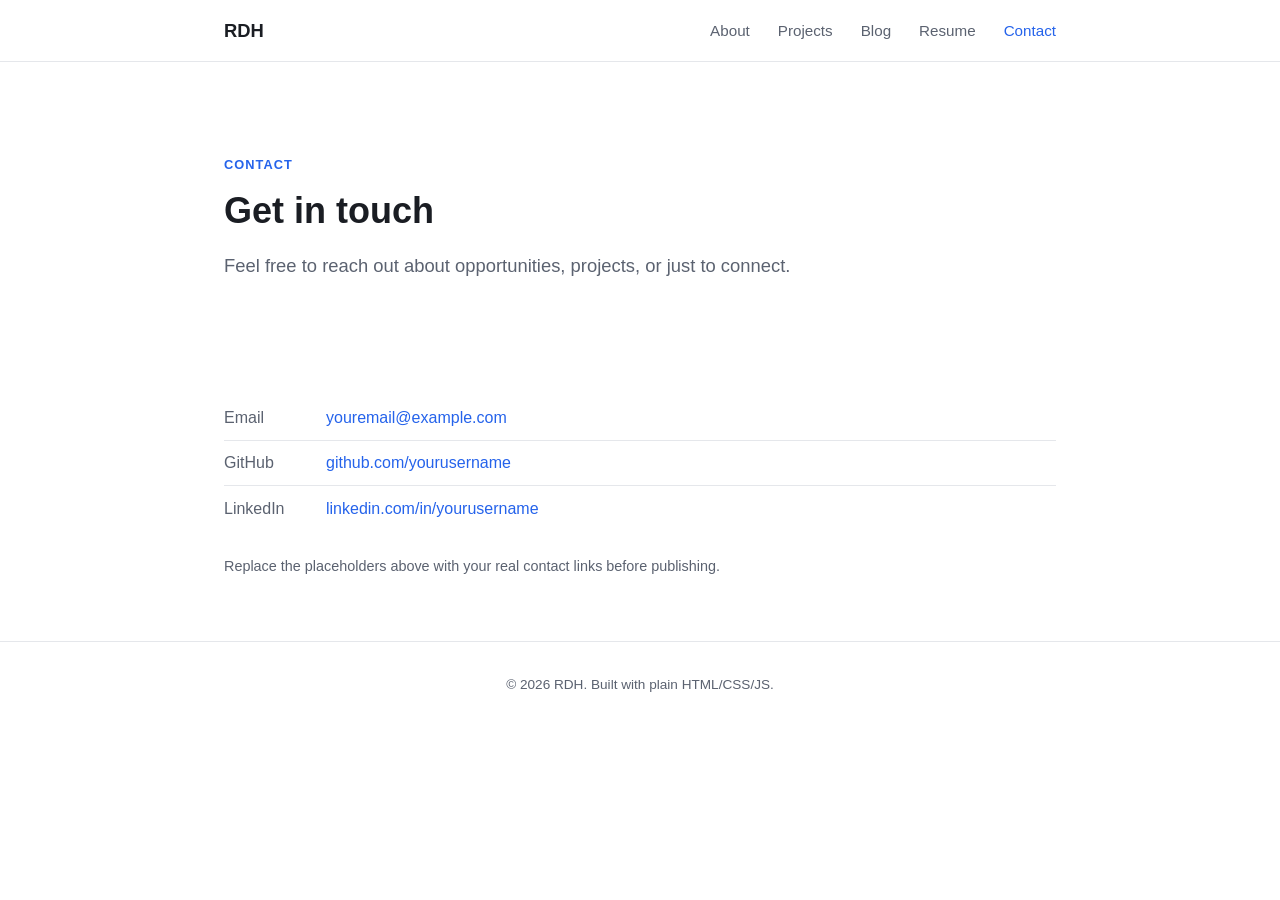
==== contact.html @ 1b34f989 "initial commit" ====
<!DOCTYPE html>
<html lang="en">
<head>
  <meta charset="UTF-8">
  <meta name="viewport" content="width=device-width, initial-scale=1.0">
  <title>Contact — RDH</title>
  <link rel="stylesheet" href="css/style.css">
</head>
<body>

  <section class="hero" style="padding-bottom: 1.5rem;">
    <div class="container">
      <p class="eyebrow">Contact</p>
      <h1>Get in touch</h1>
      <p class="subtitle">Feel free to reach out about opportunities, projects, or just to connect.</p>
    </div>
  </section>

  <section>
    <div class="container">
      <ul class="contact-list">
        <li><span class="label">Email</span> <a href="mailto:youremail@example.com">youremail@example.com</a></li>
        <li><span class="label">GitHub</span> <a href="https://github.com/yourusername" target="_blank" rel="noopener">github.com/yourusername</a></li>
        <li><span class="label">LinkedIn</span> <a href="https://linkedin.com/in/yourusername" target="_blank" rel="noopener">linkedin.com/in/yourusername</a></li>
      </ul>
      <p style="color: var(--text-muted); font-size: 0.9rem;">
        Replace the placeholders above with your real contact links before publishing.
      </p>
    </div>
  </section>

  <script src="js/layout.js"></script>
</body>
</html>
---- css/style.css ----
/* ===== Base / Reset ===== */
:root {
  --bg: #ffffff;
  --bg-alt: #f7f8fa;
  --text: #1a1d23;
  --text-muted: #5b6270;
  --border: #e5e7eb;
  --accent: #2563eb;
  --accent-dark: #1d4ed8;
  --radius: 10px;
  --max-width: 880px;
  --font: -apple-system, BlinkMacSystemFont, "Segoe UI", Roboto, Helvetica, Arial, sans-serif;
}

* { box-sizing: border-box; }

html { scroll-behavior: smooth; }

body {
  margin: 0;
  font-family: var(--font);
  background: var(--bg);
  color: var(--text);
  line-height: 1.6;
  font-size: 16px;
}

a {
  color: var(--accent);
  text-decoration: none;
}
a:hover { text-decoration: underline; }

h1, h2, h3 { line-height: 1.25; font-weight: 700; }
h1 { font-size: 2.25rem; }
h2 { font-size: 1.6rem; margin-top: 2.5rem; }
h3 { font-size: 1.2rem; }

.container {
  max-width: var(--max-width);
  margin: 0 auto;
  padding: 0 1.5rem;
}

/* ===== Nav ===== */
header.site-header {
  border-bottom: 1px solid var(--border);
  position: sticky;
  top: 0;
  background: rgba(255,255,255,0.9);
  backdrop-filter: blur(6px);
  z-index: 100;
}
.nav-inner {
  max-width: var(--max-width);
  margin: 0 auto;
  padding: 1rem 1.5rem;
  display: flex;
  justify-content: space-between;
  align-items: center;
}
.brand {
  font-weight: 700;
  font-size: 1.15rem;
  color: var(--text);
}
nav ul {
  list-style: none;
  display: flex;
  gap: 1.75rem;
  margin: 0;
  padding: 0;
}
nav a {
  color: var(--text-muted);
  font-weight: 500;
  font-size: 0.95rem;
}
nav a:hover, nav a.active {
  color: var(--accent);
  text-decoration: none;
}

/* ===== Hero ===== */
.hero {
  padding: 5rem 0 3.5rem;
  text-align: left;
}
.hero p.eyebrow {
  text-transform: uppercase;
  letter-spacing: 0.08em;
  font-size: 0.8rem;
  color: var(--accent);
  font-weight: 700;
  margin-bottom: 0.75rem;
}
.hero h1 { margin: 0 0 1rem; }
.hero .subtitle {
  color: var(--text-muted);
  font-size: 1.15rem;
  max-width: 620px;
}
.hero .cta-row {
  margin-top: 2rem;
  display: flex;
  gap: 1rem;
  flex-wrap: wrap;
}
.btn {
  display: inline-block;
  padding: 0.7rem 1.4rem;
  border-radius: var(--radius);
  font-weight: 600;
  font-size: 0.95rem;
  border: 1px solid var(--border);
  transition: all 0.15s ease;
}
.btn:hover { text-decoration: none; }
.btn-primary {
  background: var(--accent);
  color: #fff;
  border-color: var(--accent);
}
.btn-primary:hover { background: var(--accent-dark); }
.btn-secondary {
  background: var(--bg);
  color: var(--text);
}
.btn-secondary:hover { background: var(--bg-alt); }

/* ===== Sections ===== */
section { padding: 3rem 0; }
section.alt { background: var(--bg-alt); }

.section-label {
  text-transform: uppercase;
  letter-spacing: 0.08em;
  font-size: 0.8rem;
  color: var(--accent);
  font-weight: 700;
  margin-bottom: 0.5rem;
}

/* ===== Cards ===== */
.grid {
  display: grid;
  grid-template-columns: repeat(auto-fit, minmax(260px, 1fr));
  gap: 1.5rem;
  margin-top: 2rem;
}
.card {
  border: 1px solid var(--border);
  border-radius: var(--radius);
  padding: 1.5rem;
  background: var(--bg);
  transition: box-shadow 0.15s ease, transform 0.15s ease;
}
.card:hover {
  box-shadow: 0 4px 18px rgba(0,0,0,0.06);
  transform: translateY(-2px);
}
.card h3 { margin-top: 0; }
.card .tags {
  display: flex;
  flex-wrap: wrap;
  gap: 0.4rem;
  margin: 0.75rem 0;
}
.tag {
  font-size: 0.75rem;
  padding: 0.2rem 0.6rem;
  border-radius: 999px;
  background: var(--bg-alt);
  color: var(--text-muted);
  border: 1px solid var(--border);
}
.card .meta {
  color: var(--text-muted);
  font-size: 0.85rem;
}

/* ===== Blog list ===== */
.post-list-item {
  border-bottom: 1px solid var(--border);
  padding: 1.5rem 0;
}
.post-list-item:first-child { padding-top: 0; }
.post-list-item h3 { margin: 0.2rem 0; }
.post-list-item .meta { color: var(--text-muted); font-size: 0.85rem; }
.post-list-item p { color: var(--text-muted); }

/* ===== Blog post ===== */
.post-header { margin-bottom: 2rem; }
.post-header .meta { color: var(--text-muted); font-size: 0.9rem; }
article.post-body h2 { margin-top: 2rem; }
article.post-body pre {
  background: #0f172a;
  color: #e2e8f0;
  padding: 1rem;
  border-radius: var(--radius);
  overflow-x: auto;
  font-size: 0.85rem;
}
article.post-body code {
  background: var(--bg-alt);
  padding: 0.15rem 0.4rem;
  border-radius: 4px;
  font-size: 0.85em;
}
article.post-body pre code { background: none; padding: 0; }
article.post-body ul, article.post-body ol { padding-left: 1.4rem; }
article.post-body table {
  width: 100%;
  border-collapse: collapse;
  margin: 1rem 0;
}
article.post-body th, article.post-body td {
  border: 1px solid var(--border);
  padding: 0.5rem 0.75rem;
  text-align: left;
}

/* ===== Timeline / Resume ===== */
.timeline-item {
  border-left: 2px solid var(--border);
  padding-left: 1.5rem;
  margin-left: 0.25rem;
  padding-bottom: 2rem;
  position: relative;
}
.timeline-item::before {
  content: "";
  position: absolute;
  left: -7px;
  top: 4px;
  width: 12px;
  height: 12px;
  border-radius: 50%;
  background: var(--accent);
}
.timeline-item h3 { margin: 0; }
.timeline-item .meta { color: var(--text-muted); font-size: 0.85rem; margin-bottom: 0.5rem; }

.skills-grid {
  display: grid;
  grid-template-columns: repeat(auto-fit, minmax(200px, 1fr));
  gap: 1.5rem;
  margin-top: 1.5rem;
}
.skills-grid h4 { margin-bottom: 0.5rem; }
.skills-grid ul { margin: 0; padding-left: 1.2rem; color: var(--text-muted); }

/* ===== Contact ===== */
.contact-list {
  list-style: none;
  padding: 0;
  margin: 1.5rem 0;
}
.contact-list li {
  padding: 0.6rem 0;
  border-bottom: 1px solid var(--border);
  display: flex;
  gap: 0.75rem;
}
.contact-list li:last-child { border-bottom: none; }
.contact-list .label { color: var(--text-muted); width: 90px; flex-shrink: 0; }

/* ===== Footer ===== */
footer {
  border-top: 1px solid var(--border);
  padding: 2rem 0;
  text-align: center;
  color: var(--text-muted);
  font-size: 0.85rem;
}

/* ===== Responsive ===== */
@media (max-width: 640px) {
  .nav-inner { flex-direction: column; gap: 0.75rem; align-items: flex-start; }
  nav ul { gap: 1.1rem; flex-wrap: wrap; }
  .hero { padding: 3rem 0 2rem; }
  h1 { font-size: 1.75rem; }
}
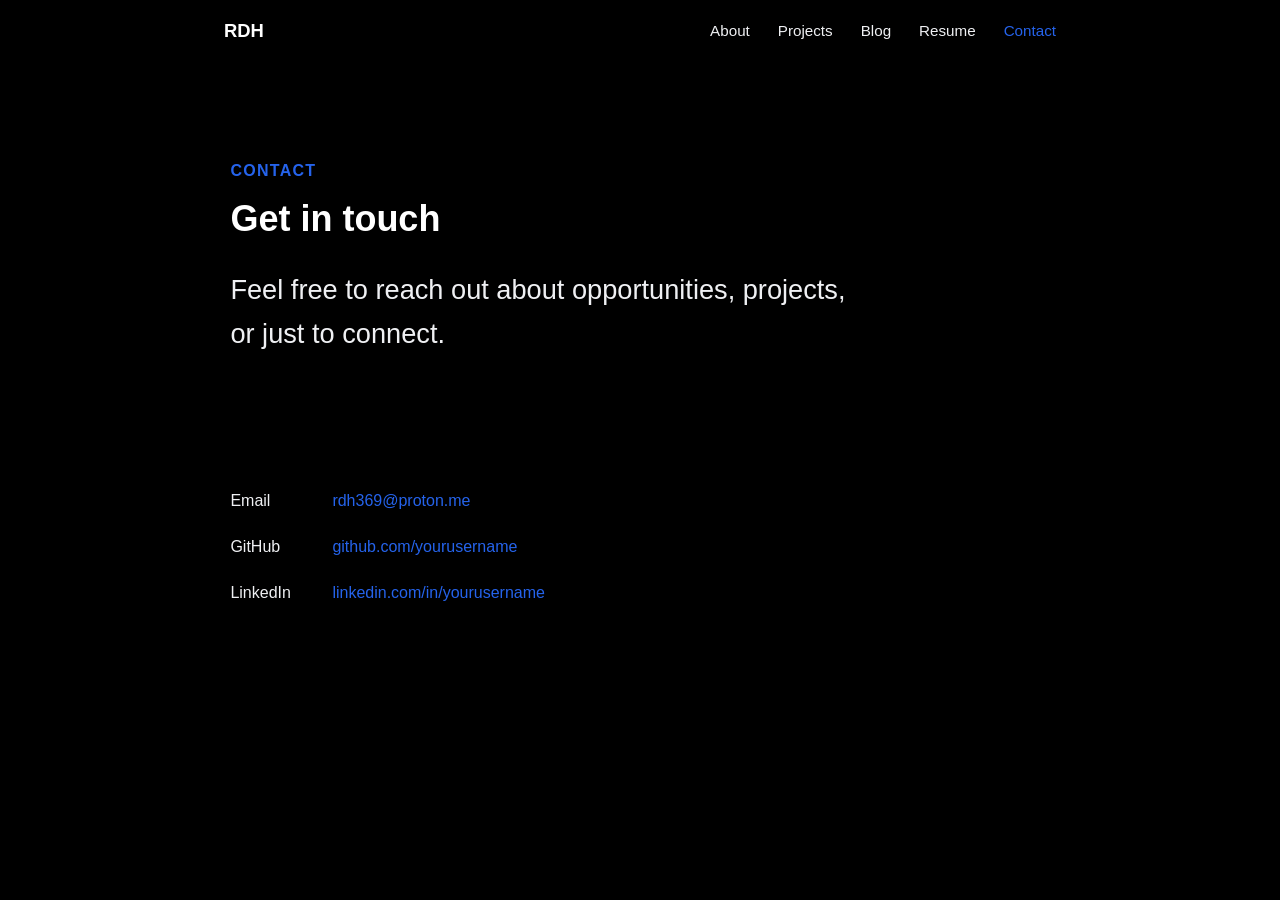
==== commit 3b6b1196: "commit" ====
--- a/contact.html
+++ b/contact.html
@@ -19,13 +19,11 @@
   <section>
     <div class="container">
       <ul class="contact-list">
-        <li><span class="label">Email</span> <a href="mailto:youremail@example.com">youremail@example.com</a></li>
+        <li><span class="label">Email</span> <a href="mailto:rdh369@proton.me">rdh369@proton.me</a></li>
         <li><span class="label">GitHub</span> <a href="https://github.com/yourusername" target="_blank" rel="noopener">github.com/yourusername</a></li>
         <li><span class="label">LinkedIn</span> <a href="https://linkedin.com/in/yourusername" target="_blank" rel="noopener">linkedin.com/in/yourusername</a></li>
       </ul>
       <p style="color: var(--text-muted); font-size: 0.9rem;">
-        Replace the placeholders above with your real contact links before publishing.
-      </p>
     </div>
   </section>
 
--- a/css/style.css
+++ b/css/style.css
@@ -1,10 +1,10 @@
 /* ===== Base / Reset ===== */
 :root {
-  --bg: #ffffff;
+  --bg: #000000;
   --bg-alt: #f7f8fa;
-  --text: #1a1d23;
-  --text-muted: #5b6270;
-  --border: #e5e7eb;
+  --text: #ffffff;
+  --text-muted: #eff0f3;
+  --border: #000000;
   --accent: #2563eb;
   --accent-dark: #1d4ed8;
   --radius: 10px;
@@ -39,7 +39,7 @@
 .container {
   max-width: var(--max-width);
   margin: 0 auto;
-  padding: 0 1.5rem;
+  padding: 0 1.9rem;
 }
 
 /* ===== Nav ===== */
@@ -47,7 +47,7 @@
   border-bottom: 1px solid var(--border);
   position: sticky;
   top: 0;
-  background: rgba(255,255,255,0.9);
+  background: rgba(0, 0, 0, 0.9);
   backdrop-filter: blur(6px);
   z-index: 100;
 }
@@ -89,7 +89,7 @@
 .hero p.eyebrow {
   text-transform: uppercase;
   letter-spacing: 0.08em;
-  font-size: 0.8rem;
+  font-size: 1rem;
   color: var(--accent);
   font-weight: 700;
   margin-bottom: 0.75rem;
@@ -97,7 +97,7 @@
 .hero h1 { margin: 0 0 1rem; }
 .hero .subtitle {
   color: var(--text-muted);
-  font-size: 1.15rem;
+  font-size: 1.7rem;
   max-width: 620px;
 }
 .hero .cta-row {
@@ -236,7 +236,7 @@
   width: 12px;
   height: 12px;
   border-radius: 50%;
-  background: var(--accent);
+  background: black;
 }
 .timeline-item h3 { margin: 0; }
 .timeline-item .meta { color: var(--text-muted); font-size: 0.85rem; margin-bottom: 0.5rem; }
